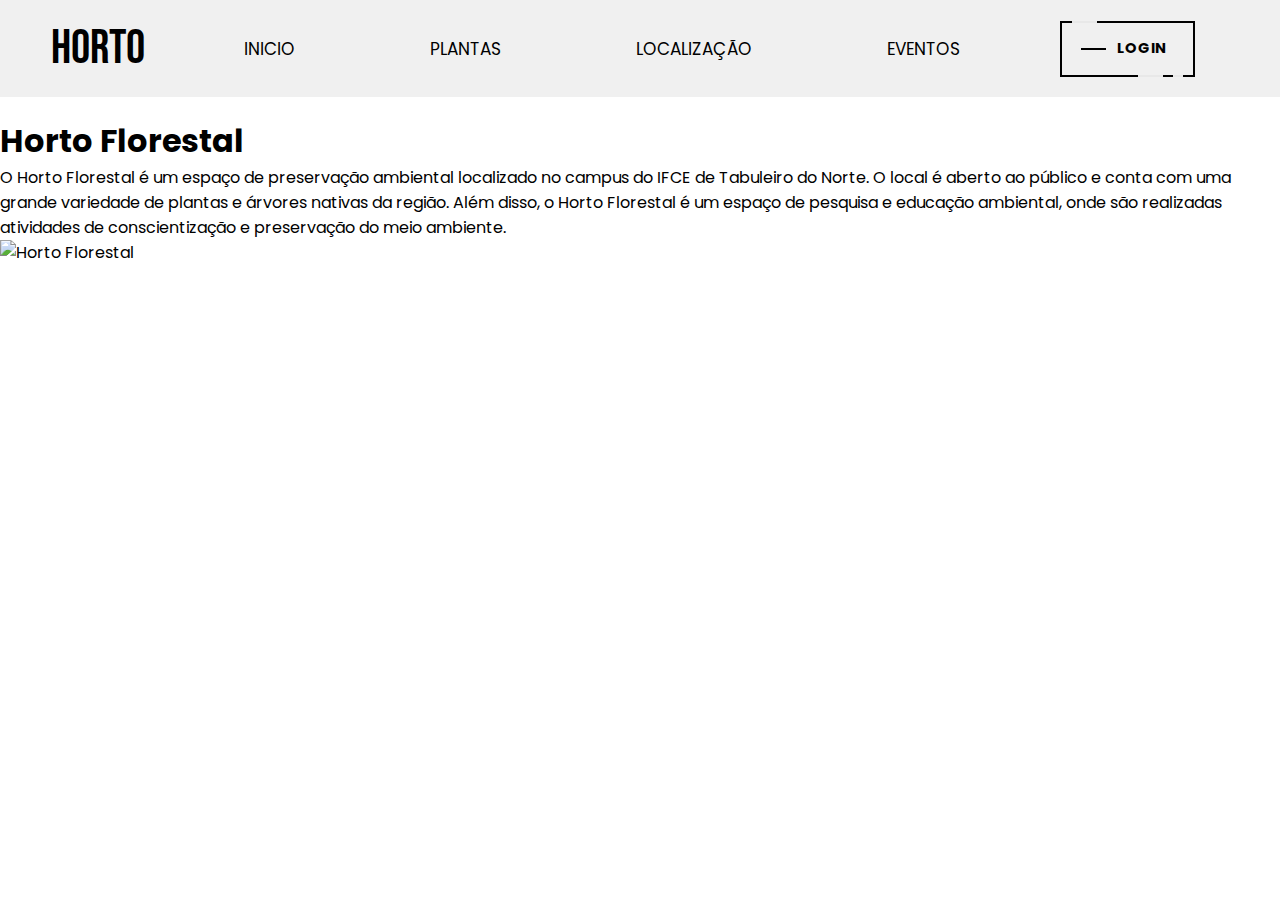
==== index.html @ b34615fb "feat: new initial page" ====
<!DOCTYPE html>
<html lang="pt-br">
    <head>
        <title>Horto Florestal</title>
        <meta charset="UTF-8" />
        <meta http-equiv="X-UA-Compatible" content="IE-edge" />
        <meta name="viewport" content="width=device-width, initial-scale=1.0" />
        <link rel="stylesheet" href="Project/CSS/main.css" />
        <link
            rel="stylesheet"
            href="https://cdn.jsdelivr.net/npm/bootstrap-icons@1.11.3/font/bootstrap-icons.min.css" />
    </head>
    <body>
        <header>
            <div class="header-container">
                <div class="menu">
                    <a href="index.html" class="logo-name"
                        ><span class="logo">Horto</span></a
                    ><!-- AQUI FICA A LOGO -->
                    <nav>
                        <ul>
                            <li>
                                <a href="index.html" class="nav-btn">Inicio</a>
                            </li>
                            <li>
                                <a
                                    href="Project/pages/listAllPlants.html"
                                    class="nav-btn"
                                    >Plantas</a
                                >
                            </li>
                            <li>
                                <a
                                    href="https://maps.app.goo.gl/kTG8isDUPL3hHQk98"
                                    target="_blank"
                                    class="nav-btn"
                                    >Localização</a
                                >
                            </li>
                            <li><a href="#" class="nav-btn">Eventos</a></li>
                        </ul>
                    </nav>
                    <div class="btn-login">
                        <a class="fancy" href="Project/pages/loginPage.html">
                            <span class="top-key"></span>
                            <span class="text">Login</span>
                            <span class="bottom-key-1"></span>
                            <span class="bottom-key-2"></span>
                        </a>
                    </div>
                    <div class="burguer" id="burguer-button">
                        <div></div>
                        <div></div>
                        <div></div>
                    </div>
                    <div id="sidebar" class="sidebar">
                        <a href="#">Home</a>
                        <a href="#">Local</a>
                        <a href="#">Plantas e Animais</a>
                        <a href="#">Eventos</a>
                        <!-- Adicione seus novos links aqui -->
                        <a href="#">Administrador</a>
                        <a href="#">Whatsapp</a>
                        <a href="#">Femaje</a>
                    </div>
                </div>
                <!-- menu -->
            </div>
            <!-- header-container -->
        </header>
        <!-- --------------------------------------------------------------------------------------------------------------- -->

        <div class="content">
            <div class="content-text">
                <h1>Horto Florestal</h1>
                <p>
                    O Horto Florestal é um espaço de preservação ambiental
                    localizado no campus do IFCE de Tabuleiro do Norte. O local
                    é aberto ao público e conta com uma grande variedade de
                    plantas e árvores nativas da região. Além disso, o Horto
                    Florestal é um espaço de pesquisa e educação ambiental, onde
                    são realizadas atividades de conscientização e preservação
                    do meio ambiente.
                </p>
                <div class="content-img">
                    <img src="#" alt="Horto Florestal" />
                </div>
            </div>
        </div>

        <script src="Project/scripts/togglesidebar.js"></script>
    </body>
</html>
---- Project/CSS/main.css ----
@import url('https://fonts.googleapis.com/css2?family=Bebas+Neue&family=Poppins:ital,wght@0,100;0,200;0,300;0,400;0,500;0,600;0,700;0,800;0,900;1,100;1,200;1,300;1,400;1,500;1,600;1,700;1,800;1,900&display=swap');

* {
    margin: 0;
    padding: 0;
    box-sizing: border-box;
    font-family: 'Poppins', sans-serif;
    text-decoration: none;
    list-style: none;
}

header {
    background-color: #f0f0f0;
    width: 100%;
    padding: 20px 4%;
}

.logo {
    font-family: 'Bebas Neue', sans-serif;
    font-size: 3em;
}

.logo-name {
    color: #000;
}

.header-container {
    max-width: 1280px;
    margin: auto;
}

.menu {
    display: flex;
    align-items: center;
    justify-content: space-between;
}

header ul li {
    display: inline-block;
    margin: 0 40px;
}

header ul a {
    text-decoration: none;
}
/* Animação Menu */
.nav-btn {
    font-size: 17px;
    background: transparent;
    border: none;
    padding: 1em 1.5em;
    color: #000;
    text-transform: uppercase;
    position: relative;
    transition: 0.5s ease;
    cursor: pointer;
}

.nav-btn::before {
    content: '';
    position: absolute;
    left: 0;
    bottom: 0;
    height: 2px;
    width: 0;
    background-color: #ffc506;
    transition: 0.5s ease;
}

.nav-btn:hover {
    color: #1e1e2b;
    transition-delay: 0.5s;
}

.nav-btn:hover::before {
    width: 100%;
}

.nav-btn::after {
    content: '';
    position: absolute;
    left: 0;
    bottom: 0;
    height: 0;
    width: 100%;
    background-color: #ffc506;
    transition: 0.4s ease;
    z-index: -1;
}

.nav-btn:hover::after {
    height: 100%;
    transition-delay: 0.4s;
    color: aliceblue;
}

/* Animação Botão de Login */
.fancy {
    background-color: transparent;
    border: 2px solid #000;
    border-radius: 0;
    box-sizing: border-box;
    color: #fff;
    cursor: pointer;
    display: inline-block;
    float: right;
    font-weight: 700;
    letter-spacing: 0.05em;
    margin: 0;
    outline: none;
    overflow: visible;
    padding: 1.25em 2em;
    position: relative;
    text-align: center;
    text-decoration: none;
    text-transform: none;
    transition: all 0.3s ease-in-out;
    user-select: none;
    font-size: 13px;
}

.fancy::before {
    content: ' ';
    width: 1.5625rem;
    height: 2px;
    background: black;
    top: 50%;
    left: 1.5em;
    position: absolute;
    transform: translateY(-50%);
    transform-origin: center;
    transition: background 0.3s linear, width 0.3s linear;
}

.fancy .text {
    font-size: 1.125em;
    line-height: 1.33333em;
    padding-left: 2em;
    display: block;
    text-align: left;
    transition: all 0.3s ease-in-out;
    text-transform: uppercase;
    text-decoration: none;
    color: black;
}

.fancy .top-key {
    height: 2px;
    width: 1.5625rem;
    top: -2px;
    left: 0.625rem;
    position: absolute;
    background: #e8e8e8;
    transition: width 0.5s ease-out, left 0.3s ease-out;
}

.fancy .bottom-key-1 {
    height: 2px;
    width: 1.5625rem;
    right: 1.875rem;
    bottom: -2px;
    position: absolute;
    background: #e8e8e8;
    transition: width 0.5s ease-out, right 0.3s ease-out;
}

.fancy .bottom-key-2 {
    height: 2px;
    width: 0.625rem;
    right: 0.625rem;
    bottom: -2px;
    position: absolute;
    background: #e8e8e8;
    transition: width 0.5s ease-out, right 0.3s ease-out;
}

.fancy:hover {
    color: white;
    background: black;
}

.fancy:hover::before {
    width: 0.9375rem;
    background: white;
}

.fancy:hover .text {
    color: white;
    padding-left: 1.5em;
}

.fancy:hover .top-key {
    left: -2px;
    width: 0px;
}

.fancy:hover .bottom-key-1,
.fancy:hover .bottom-key-2 {
    right: 0;
    width: 0;
}
.is-active {
    display: block;
}

.sidebar {
    height: 100%;
    width: 0;
    position: fixed;
    z-index: 1;
    top: 0;
    right: 0;
    background-color: #e8e8e8;
    overflow-x: hidden;
    transition: 0.5s;
    padding-top: 60px;
}

.sidebar a {
    padding: 8px 8px 8px 32px;
    text-decoration: none;
    font-size: 25px;
    color: #4b4b4b;
    display: block;
    transition: 0.3s;
}




#main {
    transition: margin-left .5s;
    padding: 20px;
}

/* body.dark-mode {
    background-color: #222;
    color: #FFF;
}

.header.dark-mode {
    background-color: #333;
}

.sidebar.dark-mode {
    background-color: #333;
}

.sidebar.dark-mode a {
    color: #FFF;
}

.openbtn.dark-mode {
    background-color: #444;
} */

.container {
    display: flex;
    height: 100vh;
}


/* ---------------------------------------------------------------------------------------- */

.cabeçalhoDiv {
    display: flex;
    justify-content: space-between;
    margin-top: 15px;
    width: 100%;
    height: 100px;
}
.containercabelhacocontent {
    display: flex;
    width: 100%;
    height: 100px;
    padding: 0 20px;
    flex-direction: column;
}

.content {
    margin-top: 20px;
    margin-bottom: 20px;
}

.cabeçalho-link {
    display: flex;
    gap: 3rem;
    font-weight: 300;
}

.cabeçalho-link a {
    color: rgb(0, 182, 0);
    font-size: 16px;
}

button {
    color: rgb(32, 34, 33);
    background: transparent;
    border: solid 2px rgb(107, 112, 108);
    padding: 5px;
    border-radius: 15px;
    font-size: 16px;
    width: 150px;
    cursor: pointer;
}

button:hover {
    background-color: rgb(50, 53, 51);
    color: rgb(185, 187, 185);
    transition: 0.5s;
}

.container-text {
    padding: 150px 0 0 130px;
}

/* ---------------------------------------------------------------------------------------- */
.plantas {
    width: 100%;
    height: 100%;
    display: flex;
    justify-content: center;
    flex-wrap: wrap;
    gap: 20px;
    margin-top: 20px;
    padding-left: 200px;
    padding-right: 200px;
}

.imagem {
    width: 250px;
    height: 250px;
    border-radius: 15px;
}

.imagem img {
    width: 100%;
    height: 100%;
    border-radius: 15px;
}

.planta {
    width: 250px;
    border-radius: 15px;
    cursor: pointer;
}

.hidePage {
    display: none;
}

.plantaClicada{
    width: 100%;
    height: 100%;
}

.plantaClicadaPage{
    display: flex;
    justify-content: center;
    align-items: center;
    height: 100vh;
}

.planta-img{
    width: 500px;
    height: 500px;
    border-radius: 15px;
}

.planta-info{
    display: flex;
    flex-direction: column;
    gap: 20px;
    margin-left: 20px;
}

.planta-info h2{
    font-size: 30px;
}
.planta-info p{
    font-size: 17px;
}

.planta-info p strong{
    font-size: 20px;
}

@media (max-width: 700px) {
    nav,
    .btn-login {
        display: none;
    }

    .burguer {
        display: block;
        cursor: pointer;
        padding: 14px 16px;
        color: black;
        z-index: 2;
    }
    .burguer div {
        width: 25px;
        height: 3px;
        background-color: black;
        margin: 5px 0;
    }
}
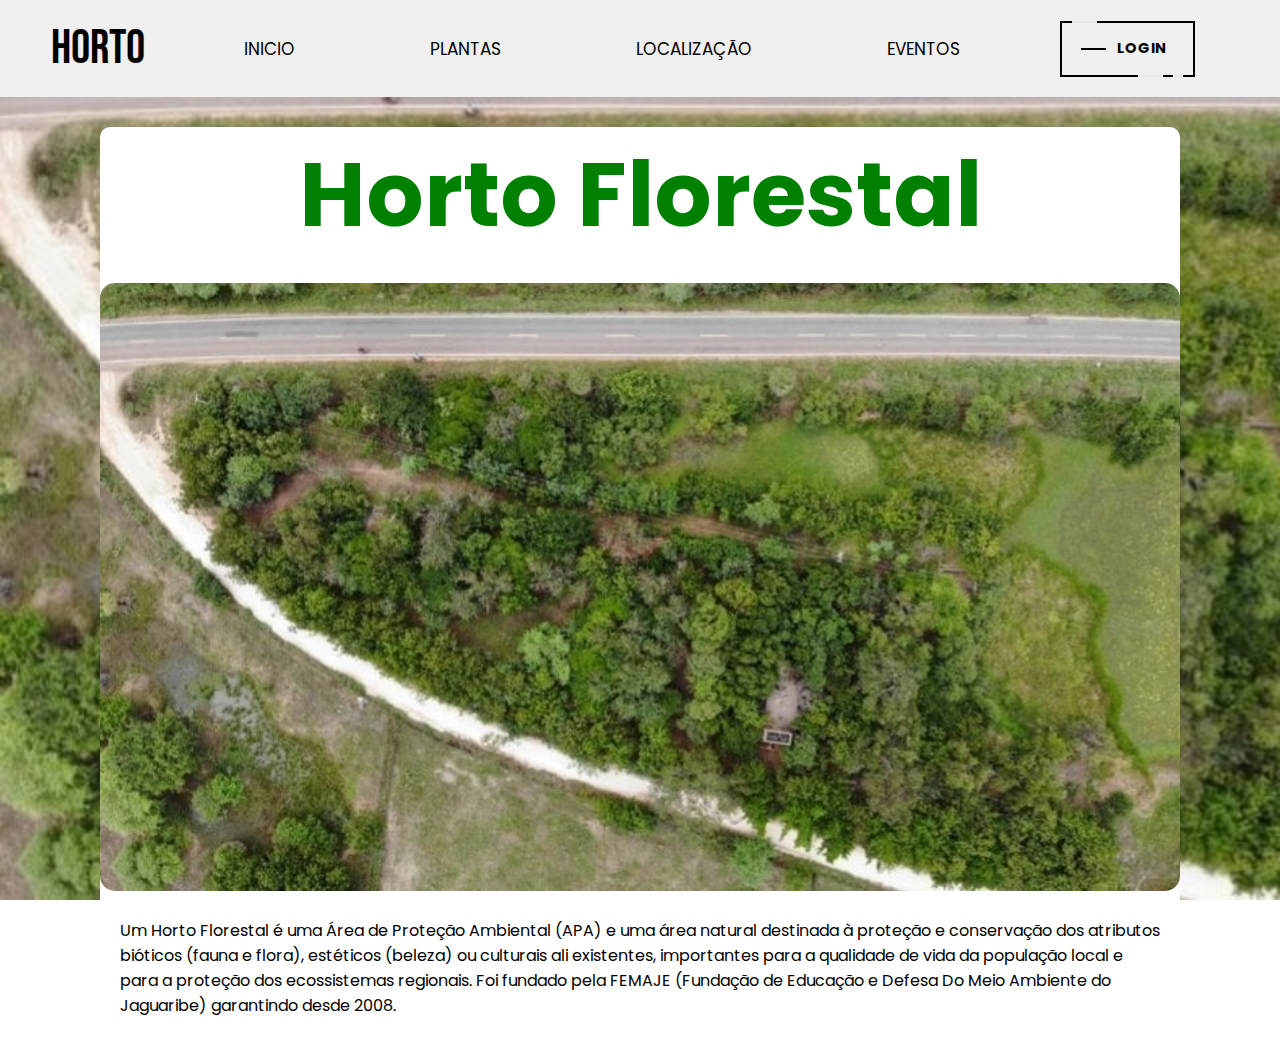
==== commit 25e2bfbe: "bug fixes/ main page" ====
--- a/index.html
+++ b/index.html
@@ -14,9 +14,10 @@
         <header>
             <div class="header-container">
                 <div class="menu">
-                    <a href="index.html" class="logo-name"
+                    <a href="../../index.html" class="logo-name"
                         ><span class="logo">Horto</span></a
-                    ><!-- AQUI FICA A LOGO -->
+                    >
+                    <!-- AQUI FICA A LOGO -->
                     <nav>
                         <ul>
                             <li>
@@ -54,12 +55,18 @@
                         <div></div>
                     </div>
                     <div id="sidebar" class="sidebar">
-                        <a href="#">Home</a>
-                        <a href="#">Local</a>
-                        <a href="#">Plantas e Animais</a>
+                        <a href="index.html">Home</a>
+                        <a
+                            href="https://maps.app.goo.gl/kTG8isDUPL3hHQk98"
+                            target="_blank"
+                            >Local</a
+                        >
+                        <a href="Project/pages/listAllPlants.html"
+                            >Plantas e Animais</a
+                        >
                         <a href="#">Eventos</a>
                         <!-- Adicione seus novos links aqui -->
-                        <a href="#">Administrador</a>
+                        <a href="Project/pages/loginPage.html">Administrador</a>
                         <a href="#">Whatsapp</a>
                         <a href="#">Femaje</a>
                     </div>
@@ -70,22 +77,38 @@
         </header>
         <!-- --------------------------------------------------------------------------------------------------------------- -->
 
-        <div class="content">
+        <div class="box">
+            <div class="content">
+                <style>
+                    body {
+                        background-image: url(Project/imgs/horto.jpg);
+                        background-repeat: no-repeat;
+                        background-size: cover;
+                        background-attachment: fixed;
+                        
+                    }
+                </style>
+
+                <div class="content-text"></div>
+                <h1>Horto Florestal</h1>
+            </div>
+
+            <div class="content-img">
+                <img src="Project/imgs/horto.jpg" alt="Horto Florestal" />
+            </div>
+
             <div class="content-text">
-                <h1>Horto Florestal</h1>
                 <p>
-                    O Horto Florestal é um espaço de preservação ambiental
-                    localizado no campus do IFCE de Tabuleiro do Norte. O local
-                    é aberto ao público e conta com uma grande variedade de
-                    plantas e árvores nativas da região. Além disso, o Horto
-                    Florestal é um espaço de pesquisa e educação ambiental, onde
-                    são realizadas atividades de conscientização e preservação
-                    do meio ambiente.
+                    Um Horto Florestal é uma Área de Proteção Ambiental (APA) e
+                    uma área natural destinada à proteção e conservação dos
+                    atributos bióticos (fauna e flora), estéticos (beleza) ou
+                    culturais ali existentes, importantes para a qualidade de
+                    vida da população local e para a proteção dos ecossistemas
+                    regionais. Foi fundado pela FEMAJE (Fundação de Educação e
+                    Defesa Do Meio Ambiente do Jaguaribe) garantindo desde 2008.
                 </p>
-                <div class="content-img">
-                    <img src="#" alt="Horto Florestal" />
-                </div>
             </div>
+
         </div>
 
         <script src="Project/scripts/togglesidebar.js"></script>
--- a/Project/CSS/main.css
+++ b/Project/CSS/main.css
@@ -103,7 +103,6 @@
     color: #fff;
     cursor: pointer;
     display: inline-block;
-    float: right;
     font-weight: 700;
     letter-spacing: 0.05em;
     margin: 0;
@@ -225,11 +224,8 @@
     transition: 0.3s;
 }
 
-
-
-
 #main {
-    transition: margin-left .5s;
+    transition: margin-left 0.5s;
     padding: 20px;
 }
 
@@ -258,7 +254,6 @@
     display: flex;
     height: 100vh;
 }
-
 
 /* ---------------------------------------------------------------------------------------- */
 
@@ -310,6 +305,18 @@
     transition: 0.5s;
 }
 
+.buttonFlip{
+    color: rgb(32, 34, 33);
+    background: transparent;
+    border: solid 2px rgb(107, 112, 108);
+    padding: 5px;
+    border-radius: 15px;
+    font-size: 16px;
+    width: 150px;
+    cursor: pointer;
+    width: 100%;
+}
+
 .container-text {
     padding: 150px 0 0 130px;
 }
@@ -323,8 +330,7 @@
     flex-wrap: wrap;
     gap: 20px;
     margin-top: 20px;
-    padding-left: 200px;
-    padding-right: 200px;
+    
 }
 
 .imagem {
@@ -349,41 +355,142 @@
     display: none;
 }
 
-.plantaClicada{
-    width: 100%;
-    height: 100%;
-}
-
-.plantaClicadaPage{
-    display: flex;
-    justify-content: center;
-    align-items: center;
-    height: 100vh;
-}
-
-.planta-img{
-    width: 500px;
-    height: 500px;
-    border-radius: 15px;
-}
-
-.planta-info{
+.plantaClicada {
+    width: 100%;
+    height: 100%;
+}
+
+.planta-img {
+    width: 100%;
+    height: 100%;
+    border-radius: 15px;
+}
+
+.img-plant {
+    width: 100%;
+    height: 100%;
+    border-radius: 15px;
+    object-fit: cover;
+}
+
+.planta-info {
     display: flex;
     flex-direction: column;
     gap: 20px;
     margin-left: 20px;
 }
 
-.planta-info h2{
+.planta-info h2 {
     font-size: 30px;
 }
-.planta-info p{
+.planta-info p {
     font-size: 17px;
 }
 
-.planta-info p strong{
+.planta-info p strong {
     font-size: 20px;
 }
+
+.containerCard {
+    width: 250px;
+    height: 450px;
+}
+
+
+.flip-card {
+    width: 100%;
+    height: 100%;
+    perspective: 1000px;
+}
+.flip-card-inner {
+    position: relative;
+    transition: transform 0.6s;
+    transform-style: preserve-3d;
+}
+
+.flip-card:hover .flip-card-inner {
+    transform: rotateY(-180deg);
+}
+
+.flip-card .flip-card-back{
+    transform: rotateY(-180deg);
+
+}
+
+.flip-card-front,
+.flip-card-back {
+    position: absolute;
+    backface-visibility: hidden;
+}
+
+
+.flip-card-image {
+    width: 100%;
+    height: 100%;
+    border-radius: 15px;
+    object-fit: cover;
+}
+
+.tagsTypes{
+    display: flex;
+    gap: 10px;
+    align-items: center;
+    justify-content: center;
+    margin: 5px;
+}
+
+.tagIMG {
+    width: 30px;
+    height: 30px;
+    border-radius: 50%;
+}
+.box {
+    background-color: rgba(255, 255, 255); 
+    margin: 0px 100px 0px 100px;
+
+    border-radius: 10px;
+    
+}
+
+.content h1{
+    margin-top: 30px;
+    margin-bottom: 20px;
+    font-size: 90px;
+    color: green;
+    text-align: center;
+}
+
+.content {
+    margin-top: 20px;
+    margin-bottom: 20px;
+    margin-left: 10px;
+    margin-right: 10px;
+
+
+}
+
+.content-text {
+    margin-top: 20px;
+    margin-bottom: 20px;
+    margin-left: 20px;
+    margin-right: 20px;
+}
+
+.content-img {
+    margin-top: 5px;     
+    text-align: center;
+    width: 100%;
+}
+
+.content-img img {
+    width: 100%;
+    height: 100%;
+    border-radius: 15px;
+    object-fit: cover;
+}
+
+
+
 
 @media (max-width: 700px) {
     nav,
@@ -404,4 +511,33 @@
         background-color: black;
         margin: 5px 0;
     }
-}+
+    .planta-img {
+        width: 430px;
+        height: 100%;
+        border-radius: 15px;
+    }
+    
+    .img-plant {
+        width: 100%;
+        height: 100%;
+        border-radius: 15px;
+    }
+
+    .content h1 {
+        margin-top: 30px;
+        margin-bottom: 20px;
+        font-size: 30px;
+        color: green;
+        text-align: center;
+    }
+
+    .box {
+        width: 100%;
+        background-color: rgba(255, 255, 255);
+        margin: 0px;
+        border-radius: 10px;
+    }
+
+    
+}
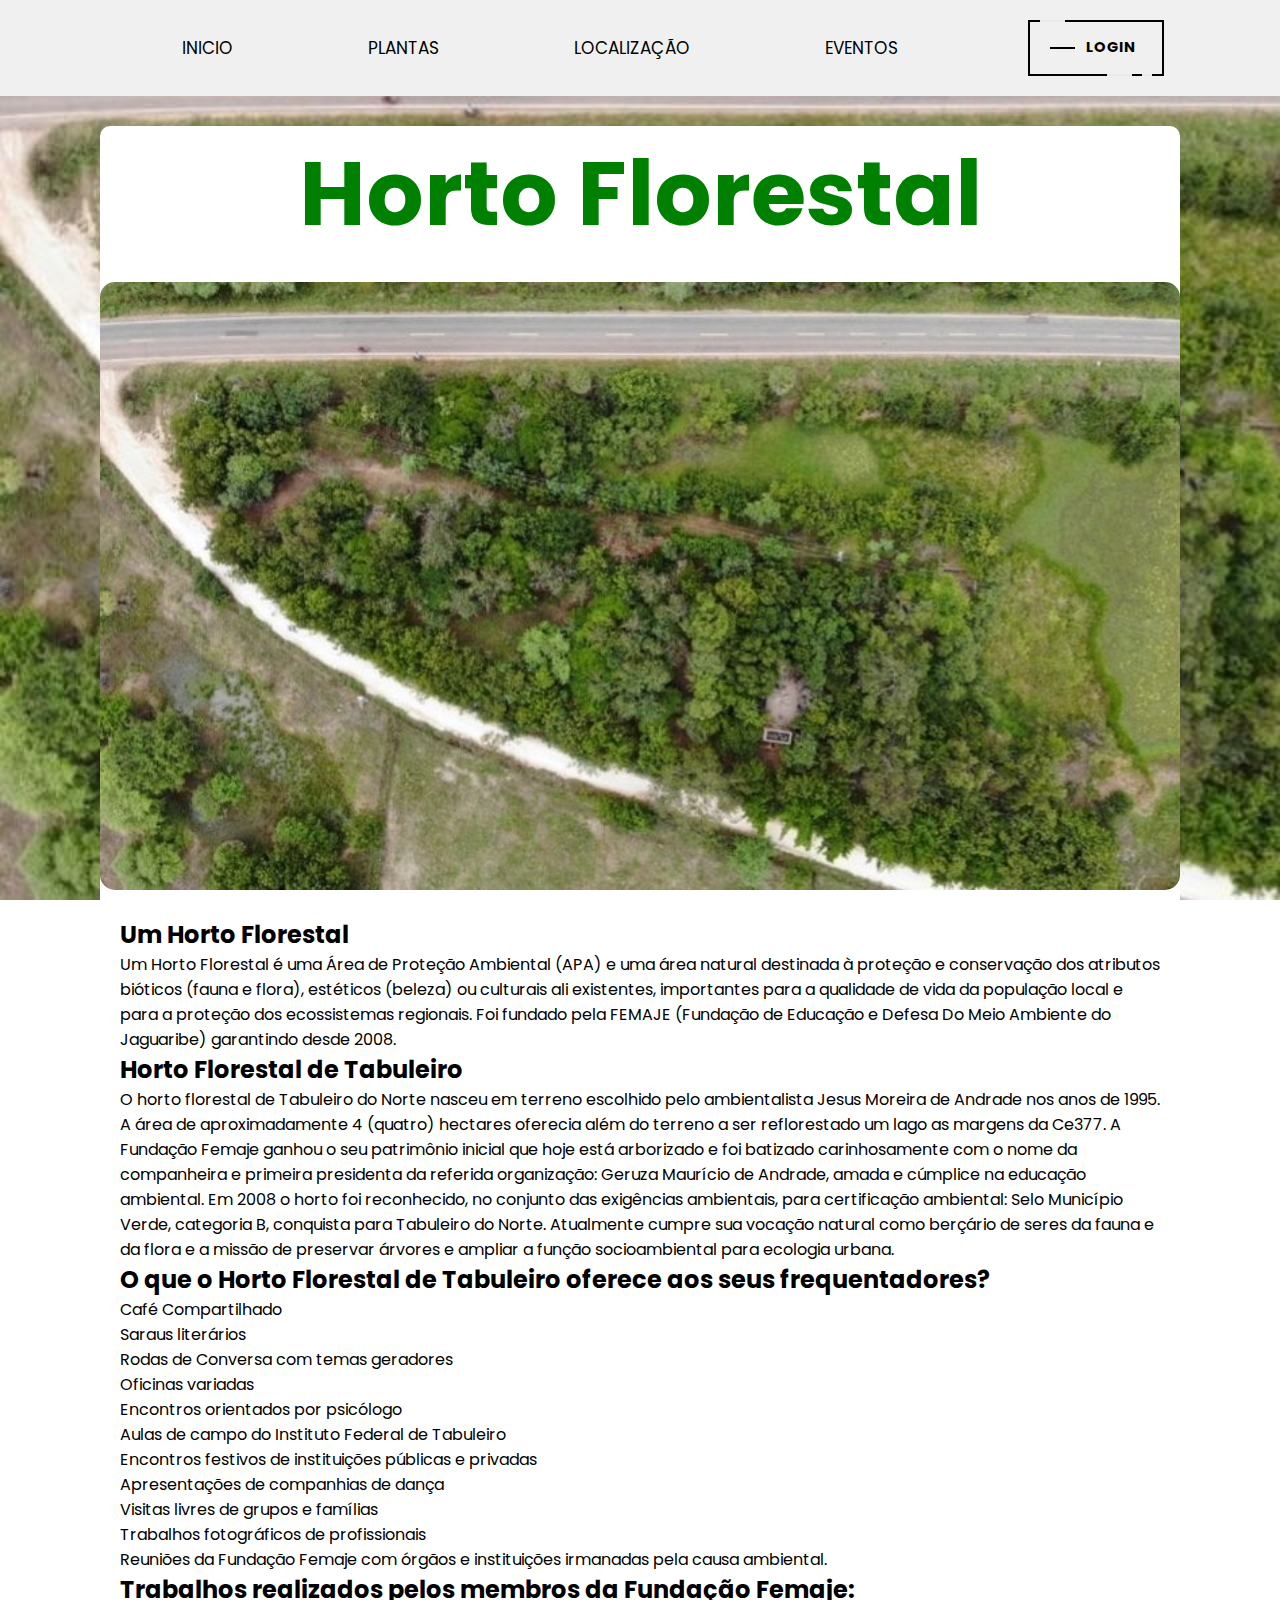
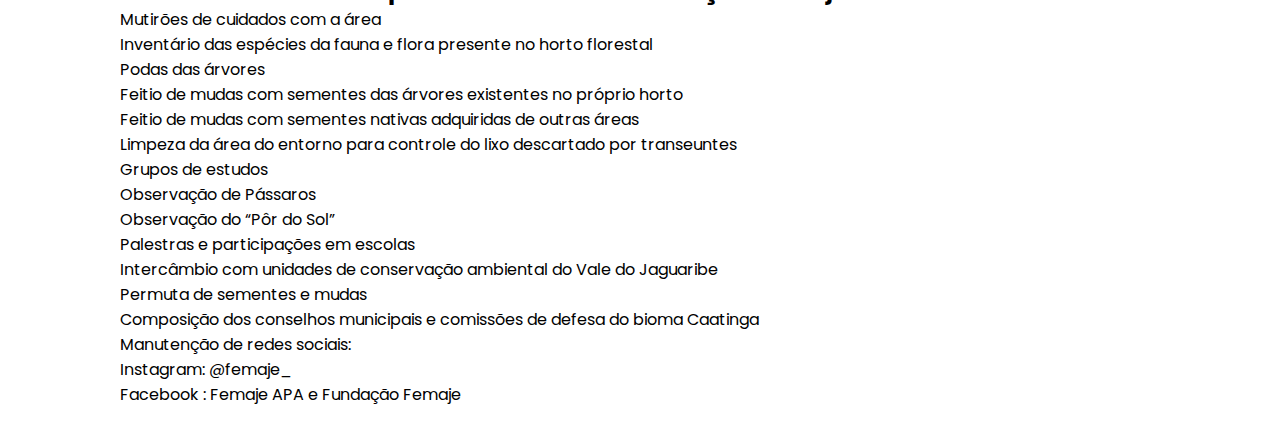
==== commit 45daca92: "Update index.html" ====
--- a/index.html
+++ b/index.html
@@ -6,6 +6,7 @@
         <meta http-equiv="X-UA-Compatible" content="IE-edge" />
         <meta name="viewport" content="width=device-width, initial-scale=1.0" />
         <link rel="stylesheet" href="Project/CSS/main.css" />
+        <link rel="shortcut icon" href="Project/imgs/projetosdelogo_femaje.png" type="image/x-icon">
         <link
             rel="stylesheet"
             href="https://cdn.jsdelivr.net/npm/bootstrap-icons@1.11.3/font/bootstrap-icons.min.css" />
@@ -14,9 +15,10 @@
         <header>
             <div class="header-container">
                 <div class="menu">
-                    <a href="../../index.html" class="logo-name"
-                        ><span class="logo">Horto</span></a
+                    <a href="index.html" class="logo-name"
+                        ><img style="width: 128px;" src="Project/imgs/projetosdelogo_femaje.png" alt=""></a
                     >
+                    
                     <!-- AQUI FICA A LOGO -->
                     <nav>
                         <ul>
@@ -85,7 +87,7 @@
                         background-repeat: no-repeat;
                         background-size: cover;
                         background-attachment: fixed;
-                        
+
                     }
                 </style>
 
@@ -97,19 +99,55 @@
                 <img src="Project/imgs/horto.jpg" alt="Horto Florestal" />
             </div>
 
-            <div class="content-text">
-                <p>
-                    Um Horto Florestal é uma Área de Proteção Ambiental (APA) e
-                    uma área natural destinada à proteção e conservação dos
-                    atributos bióticos (fauna e flora), estéticos (beleza) ou
-                    culturais ali existentes, importantes para a qualidade de
-                    vida da população local e para a proteção dos ecossistemas
-                    regionais. Foi fundado pela FEMAJE (Fundação de Educação e
-                    Defesa Do Meio Ambiente do Jaguaribe) garantindo desde 2008.
-                </p>
-            </div>
+<div class="content-text">
+    <h2>Um Horto Florestal</h2>
+    <p>
+        Um Horto Florestal é uma Área de Proteção Ambiental (APA) e uma área natural destinada à proteção e conservação dos atributos bióticos (fauna e flora), estéticos (beleza) ou culturais ali existentes, importantes para a qualidade de vida da população local e para a proteção dos ecossistemas regionais. Foi fundado pela FEMAJE (Fundação de Educação e Defesa Do Meio Ambiente do Jaguaribe) garantindo desde 2008.
+    </p>
 
-        </div>
+    <h2>Horto Florestal de Tabuleiro</h2>
+    <p>
+        O horto florestal de Tabuleiro do Norte nasceu em terreno escolhido pelo ambientalista Jesus Moreira de Andrade nos anos de 1995. A área de aproximadamente 4 (quatro) hectares oferecia além do terreno a ser reflorestado um lago as margens da Ce377. A Fundação Femaje ganhou o seu patrimônio inicial que hoje está arborizado e foi batizado carinhosamente com o nome da companheira e primeira presidenta da referida organização: Geruza Maurício de Andrade, amada e cúmplice na educação ambiental. Em 2008 o horto foi reconhecido, no conjunto das exigências ambientais, para certificação ambiental: Selo Município Verde, categoria B, conquista para Tabuleiro do Norte. Atualmente cumpre sua vocação natural como berçário de seres da fauna e da flora e a missão de preservar árvores e ampliar a função socioambiental para ecologia urbana.
+    </p>
+
+    <h2>O que o Horto Florestal de Tabuleiro oferece aos seus frequentadores?</h2>
+    <ul>
+        <li>Café Compartilhado</li>
+        <li>Saraus literários</li>
+        <li>Rodas de Conversa com temas geradores</li>
+        <li>Oficinas variadas</li>
+        <li>Encontros orientados por psicólogo</li>
+        <li>Aulas de campo do Instituto Federal de Tabuleiro</li>
+        <li>Encontros festivos de instituições públicas e privadas</li>
+        <li>Apresentações de companhias de dança</li>
+        <li>Visitas livres de grupos e famílias</li>
+        <li>Trabalhos fotográficos de profissionais</li>
+        <li>Reuniões da Fundação Femaje com órgãos e instituições irmanadas pela causa ambiental.</li>
+    </ul>
+
+    <h2>Trabalhos realizados pelos membros da Fundação Femaje:</h2>
+    <ul>
+        <li>Mutirões de cuidados com a área</li>
+        <li>Inventário das espécies da fauna e flora presente no horto florestal</li>
+        <li>Podas das árvores</li>
+        <li>Feitio de mudas com sementes das árvores existentes no próprio horto</li>
+        <li>Feitio de mudas com sementes nativas adquiridas de outras áreas</li>
+        <li>Limpeza da área do entorno para controle do lixo descartado por transeuntes</li>
+        <li>Grupos de estudos</li>
+        <li>Observação de Pássaros</li>
+        <li>Observação do “Pôr do Sol”</li>
+        <li>Palestras e participações em escolas</li>
+        <li>Intercâmbio com unidades de conservação ambiental do Vale do Jaguaribe</li>
+        <li>Permuta de sementes e mudas</li>
+        <li>Composição dos conselhos municipais e comissões de defesa do bioma Caatinga</li>
+        <li>Manutenção de redes sociais:</li>
+    </ul>
+    <p>
+        Instagram:  @femaje_ <br>
+        Facebook : Femaje APA e Fundação Femaje
+    </p>
+</div>
+
 
         <script src="Project/scripts/togglesidebar.js"></script>
     </body>
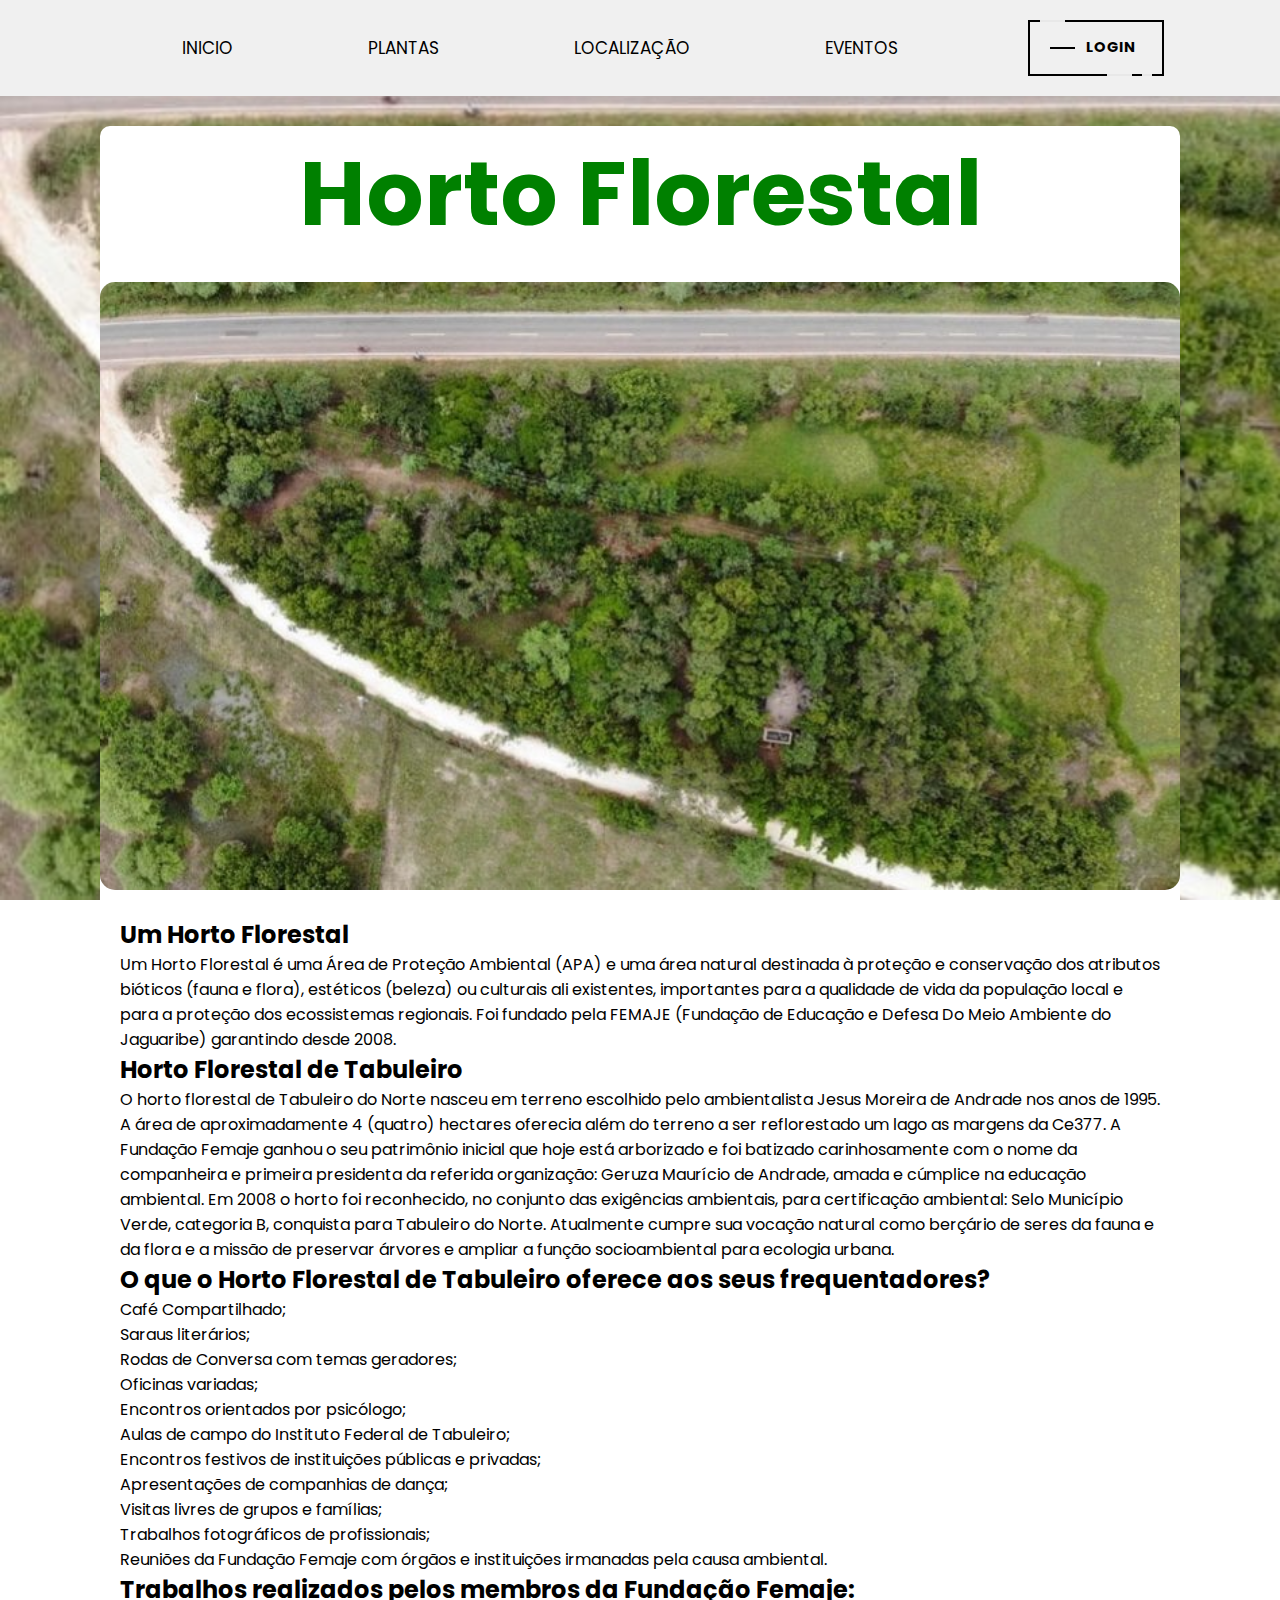
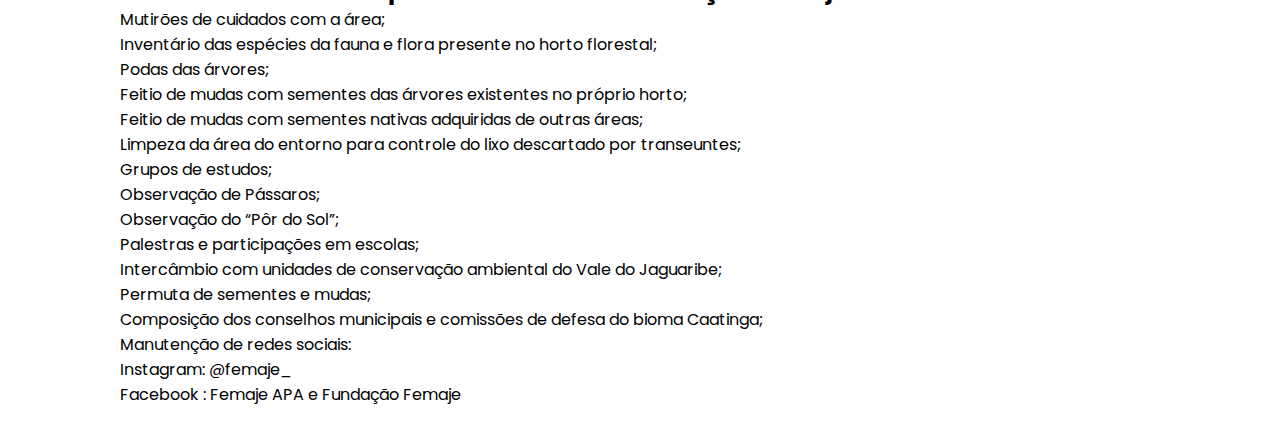
==== commit 6f776fed: "Update index.html" ====
--- a/index.html
+++ b/index.html
@@ -112,34 +112,34 @@
 
     <h2>O que o Horto Florestal de Tabuleiro oferece aos seus frequentadores?</h2>
     <ul>
-        <li>Café Compartilhado</li>
-        <li>Saraus literários</li>
-        <li>Rodas de Conversa com temas geradores</li>
-        <li>Oficinas variadas</li>
-        <li>Encontros orientados por psicólogo</li>
-        <li>Aulas de campo do Instituto Federal de Tabuleiro</li>
-        <li>Encontros festivos de instituições públicas e privadas</li>
-        <li>Apresentações de companhias de dança</li>
-        <li>Visitas livres de grupos e famílias</li>
-        <li>Trabalhos fotográficos de profissionais</li>
+        <li>Café Compartilhado;</li>
+        <li>Saraus literários;</li>
+        <li>Rodas de Conversa com temas geradores;</li>
+        <li>Oficinas variadas;</li>
+        <li>Encontros orientados por psicólogo;</li>
+        <li>Aulas de campo do Instituto Federal de Tabuleiro;</li>
+        <li>Encontros festivos de instituições públicas e privadas;</li>
+        <li>Apresentações de companhias de dança;</li>
+        <li>Visitas livres de grupos e famílias;</li>
+        <li>Trabalhos fotográficos de profissionais;</li>
         <li>Reuniões da Fundação Femaje com órgãos e instituições irmanadas pela causa ambiental.</li>
     </ul>
 
     <h2>Trabalhos realizados pelos membros da Fundação Femaje:</h2>
     <ul>
-        <li>Mutirões de cuidados com a área</li>
-        <li>Inventário das espécies da fauna e flora presente no horto florestal</li>
-        <li>Podas das árvores</li>
-        <li>Feitio de mudas com sementes das árvores existentes no próprio horto</li>
-        <li>Feitio de mudas com sementes nativas adquiridas de outras áreas</li>
-        <li>Limpeza da área do entorno para controle do lixo descartado por transeuntes</li>
-        <li>Grupos de estudos</li>
-        <li>Observação de Pássaros</li>
-        <li>Observação do “Pôr do Sol”</li>
-        <li>Palestras e participações em escolas</li>
-        <li>Intercâmbio com unidades de conservação ambiental do Vale do Jaguaribe</li>
-        <li>Permuta de sementes e mudas</li>
-        <li>Composição dos conselhos municipais e comissões de defesa do bioma Caatinga</li>
+        <li>Mutirões de cuidados com a área;</li>
+        <li>Inventário das espécies da fauna e flora presente no horto florestal;</li>
+        <li>Podas das árvores;</li>
+        <li>Feitio de mudas com sementes das árvores existentes no próprio horto;</li>
+        <li>Feitio de mudas com sementes nativas adquiridas de outras áreas;</li>
+        <li>Limpeza da área do entorno para controle do lixo descartado por transeuntes;</li>
+        <li>Grupos de estudos;</li>
+        <li>Observação de Pássaros;</li>
+        <li>Observação do “Pôr do Sol”;</li>
+        <li>Palestras e participações em escolas;</li>
+        <li>Intercâmbio com unidades de conservação ambiental do Vale do Jaguaribe;</li>
+        <li>Permuta de sementes e mudas;</li>
+        <li>Composição dos conselhos municipais e comissões de defesa do bioma Caatinga;</li>
         <li>Manutenção de redes sociais:</li>
     </ul>
     <p>
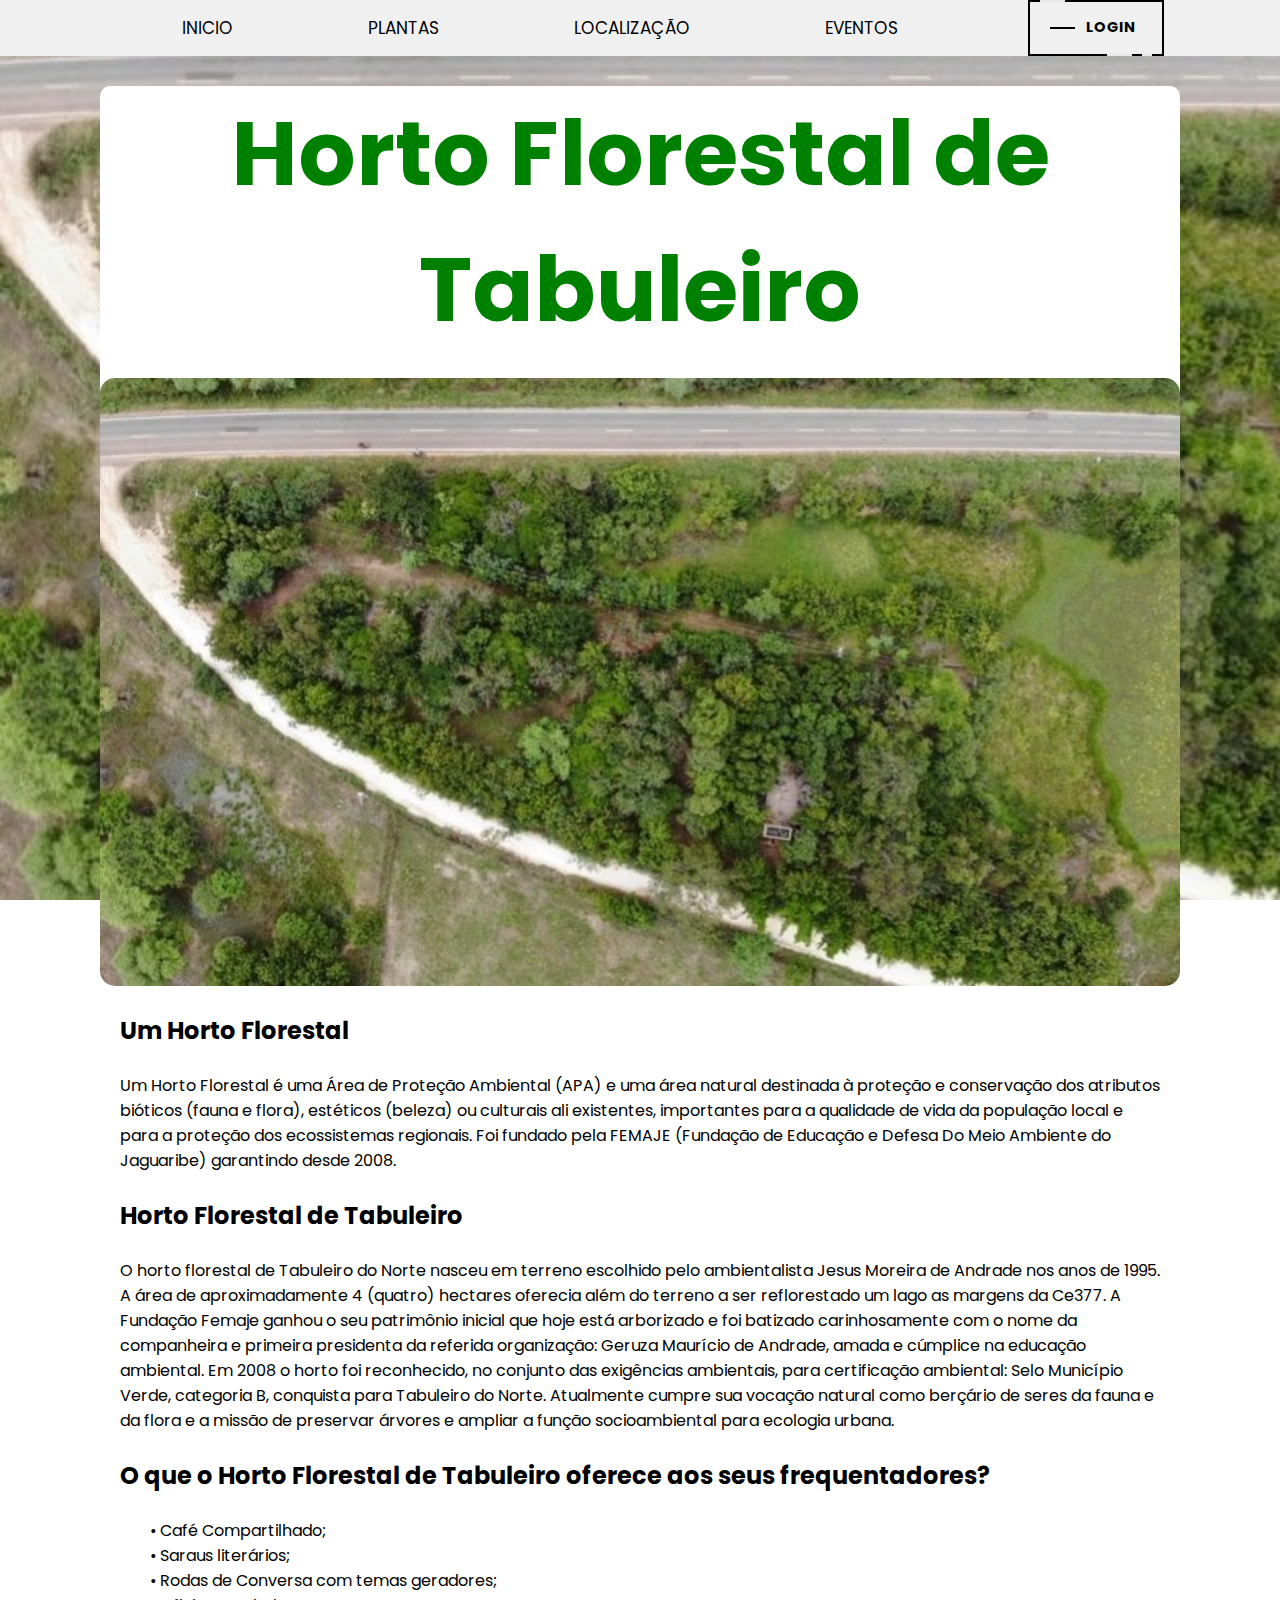
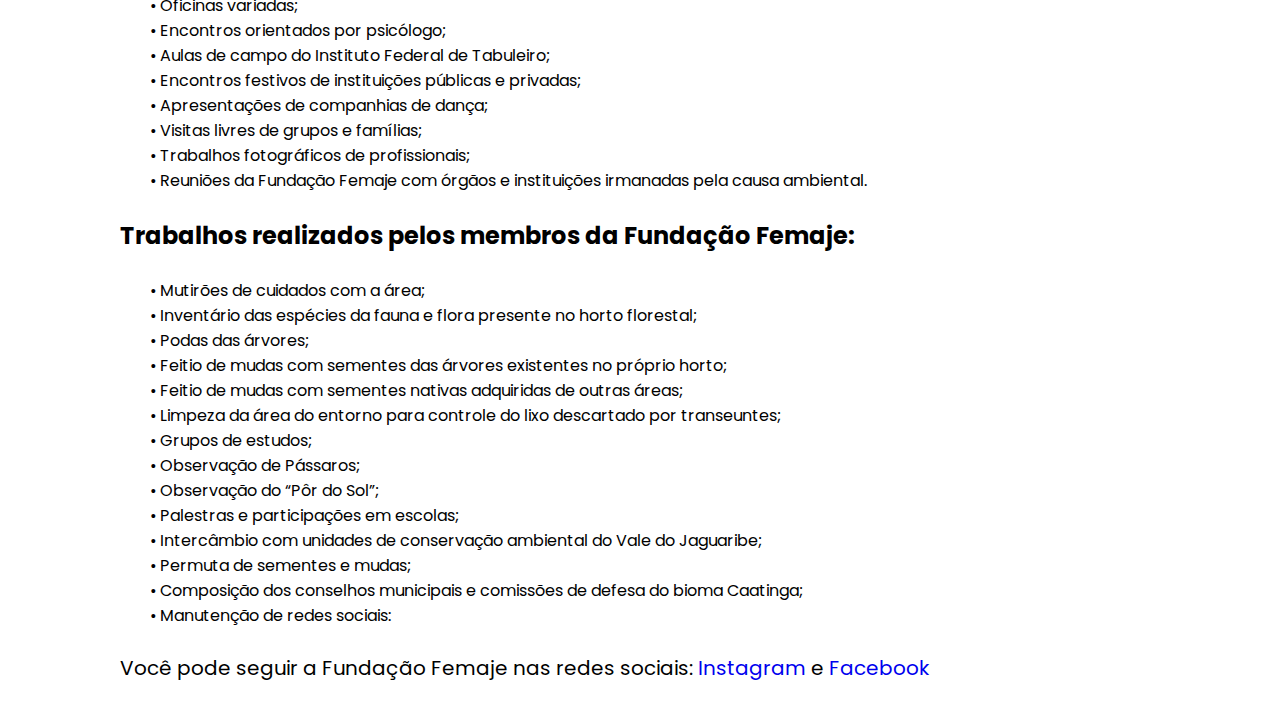
==== commit 81061b67: "Update index.html" ====
--- a/index.html
+++ b/index.html
@@ -92,7 +92,7 @@
                 </style>
 
                 <div class="content-text"></div>
-                <h1>Horto Florestal</h1>
+                <h1>Horto Florestal de Tabuleiro</h1>
             </div>
 
             <div class="content-img">
@@ -101,52 +101,65 @@
 
 <div class="content-text">
     <h2>Um Horto Florestal</h2>
+    <br>
     <p>
         Um Horto Florestal é uma Área de Proteção Ambiental (APA) e uma área natural destinada à proteção e conservação dos atributos bióticos (fauna e flora), estéticos (beleza) ou culturais ali existentes, importantes para a qualidade de vida da população local e para a proteção dos ecossistemas regionais. Foi fundado pela FEMAJE (Fundação de Educação e Defesa Do Meio Ambiente do Jaguaribe) garantindo desde 2008.
     </p>
+    <br>
 
     <h2>Horto Florestal de Tabuleiro</h2>
+    <br>
     <p>
         O horto florestal de Tabuleiro do Norte nasceu em terreno escolhido pelo ambientalista Jesus Moreira de Andrade nos anos de 1995. A área de aproximadamente 4 (quatro) hectares oferecia além do terreno a ser reflorestado um lago as margens da Ce377. A Fundação Femaje ganhou o seu patrimônio inicial que hoje está arborizado e foi batizado carinhosamente com o nome da companheira e primeira presidenta da referida organização: Geruza Maurício de Andrade, amada e cúmplice na educação ambiental. Em 2008 o horto foi reconhecido, no conjunto das exigências ambientais, para certificação ambiental: Selo Município Verde, categoria B, conquista para Tabuleiro do Norte. Atualmente cumpre sua vocação natural como berçário de seres da fauna e da flora e a missão de preservar árvores e ampliar a função socioambiental para ecologia urbana.
     </p>
+    <br>
 
     <h2>O que o Horto Florestal de Tabuleiro oferece aos seus frequentadores?</h2>
-    <ul>
-        <li>Café Compartilhado;</li>
-        <li>Saraus literários;</li>
-        <li>Rodas de Conversa com temas geradores;</li>
-        <li>Oficinas variadas;</li>
-        <li>Encontros orientados por psicólogo;</li>
-        <li>Aulas de campo do Instituto Federal de Tabuleiro;</li>
-        <li>Encontros festivos de instituições públicas e privadas;</li>
-        <li>Apresentações de companhias de dança;</li>
-        <li>Visitas livres de grupos e famílias;</li>
-        <li>Trabalhos fotográficos de profissionais;</li>
-        <li>Reuniões da Fundação Femaje com órgãos e instituições irmanadas pela causa ambiental.</li>
-    </ul>
+    <br>
+    <div style="margin-left: 30px;">
+        <ul>
+            <li>Café Compartilhado;</li>
+            <li>Saraus literários;</li>
+            <li>Rodas de Conversa com temas geradores;</li>
+            <li>Oficinas variadas;</li>
+            <li>Encontros orientados por psicólogo;</li>
+            <li>Aulas de campo do Instituto Federal de Tabuleiro;</li>
+            <li>Encontros festivos de instituições públicas e privadas;</li>
+            <li>Apresentações de companhias de dança;</li>
+            <li>Visitas livres de grupos e famílias;</li>
+            <li>Trabalhos fotográficos de profissionais;</li>
+            <li>Reuniões da Fundação Femaje com órgãos e instituições irmanadas pela causa ambiental.</li>
+        </ul>
+    </div>
+    <br>
 
     <h2>Trabalhos realizados pelos membros da Fundação Femaje:</h2>
-    <ul>
-        <li>Mutirões de cuidados com a área;</li>
-        <li>Inventário das espécies da fauna e flora presente no horto florestal;</li>
-        <li>Podas das árvores;</li>
-        <li>Feitio de mudas com sementes das árvores existentes no próprio horto;</li>
-        <li>Feitio de mudas com sementes nativas adquiridas de outras áreas;</li>
-        <li>Limpeza da área do entorno para controle do lixo descartado por transeuntes;</li>
-        <li>Grupos de estudos;</li>
-        <li>Observação de Pássaros;</li>
-        <li>Observação do “Pôr do Sol”;</li>
-        <li>Palestras e participações em escolas;</li>
-        <li>Intercâmbio com unidades de conservação ambiental do Vale do Jaguaribe;</li>
-        <li>Permuta de sementes e mudas;</li>
-        <li>Composição dos conselhos municipais e comissões de defesa do bioma Caatinga;</li>
-        <li>Manutenção de redes sociais:</li>
-    </ul>
-    <p>
-        Instagram:  @femaje_ <br>
-        Facebook : Femaje APA e Fundação Femaje
+    <br>
+    <div style="margin-left: 30px;">
+        <ul>
+            <li>Mutirões de cuidados com a área;</li>
+            <li>Inventário das espécies da fauna e flora presente no horto florestal;</li>
+            <li>Podas das árvores;</li>
+            <li>Feitio de mudas com sementes das árvores existentes no próprio horto;</li>
+            <li>Feitio de mudas com sementes nativas adquiridas de outras áreas;</li>
+            <li>Limpeza da área do entorno para controle do lixo descartado por transeuntes;</li>
+            <li>Grupos de estudos;</li>
+            <li>Observação de Pássaros;</li>
+            <li>Observação do “Pôr do Sol”;</li>
+            <li>Palestras e participações em escolas;</li>
+            <li>Intercâmbio com unidades de conservação ambiental do Vale do Jaguaribe;</li>
+            <li>Permuta de sementes e mudas;</li>
+            <li>Composição dos conselhos municipais e comissões de defesa do bioma Caatinga;</li>
+            <li>Manutenção de redes sociais:</li>
+            <br>
+        </ul>
+    </div>
+    <p style="font-size: 20px;">
+        Você pode seguir a Fundação Femaje nas redes sociais:
+        <a href="https://www.instagram.com/femaje_" target="_blank">Instagram</a> e <a href="https://www.facebook.com/FundaçãoFemaje" target="_blank">Facebook</a>
     </p>
 </div>
+
 
 
         <script src="Project/scripts/togglesidebar.js"></script>
--- a/Project/CSS/main.css
+++ b/Project/CSS/main.css
@@ -12,7 +12,7 @@
 header {
     background-color: #f0f0f0;
     width: 100%;
-    padding: 20px 4%;
+    padding: 0px 4%;
 }
 
 .logo {
@@ -63,7 +63,7 @@
     bottom: 0;
     height: 2px;
     width: 0;
-    background-color: #ffc506;
+    background-color: #23ff06;
     transition: 0.5s ease;
 }
 
@@ -83,7 +83,7 @@
     bottom: 0;
     height: 0;
     width: 100%;
-    background-color: #ffc506;
+    background-color: #06ff0a;
     transition: 0.4s ease;
     z-index: -1;
 }
@@ -321,6 +321,15 @@
     padding: 150px 0 0 130px;
 }
 
+.content-text ul {
+    list-style-type: none;
+}
+
+.content-text ul li:before {
+    content: "• ";
+}
+
+
 /* ---------------------------------------------------------------------------------------- */
 .plantas {
     width: 100%;
@@ -360,24 +369,33 @@
     height: 100%;
 }
 
+/* -------------------------------------A IMAGEM DAS PLANTAS--------------------------------------------------- */
+
 .planta-img {
-    width: 100%;
-    height: 100%;
-    border-radius: 15px;
+    width: 70%;  /* Diminua o tamanho para 50% */
+    height: 70%;  /* Diminua o tamanho para 50% */
+    border-radius: 15px;
+    display: block;  /* Adicionado para centralizar a imagem */
+    margin: auto;  /* Adicionado para centralizar a imagem */
 }
 
 .img-plant {
-    width: 100%;
-    height: 100%;
+    width: 70%;  /* Diminua o tamanho para 50% */
+    height: 70%;  /* Diminua o tamanho para 50% */
     border-radius: 15px;
     object-fit: cover;
-}
+    display: block;  /* Adicionado para centralizar a imagem */
+    margin: auto;  /* Adicionado para centralizar a imagem */
+}
+
+/* -------------------------------------A IMAGEM DAS PLANTAS--------------------------------------------------- */
 
 .planta-info {
     display: flex;
+    padding: 10px   ;
     flex-direction: column;
     gap: 20px;
-    margin-left: 20px;
+    
 }
 
 .planta-info h2 {
@@ -513,7 +531,7 @@
     }
 
     .planta-img {
-        width: 430px;
+        padding: 10px;
         height: 100%;
         border-radius: 15px;
     }
